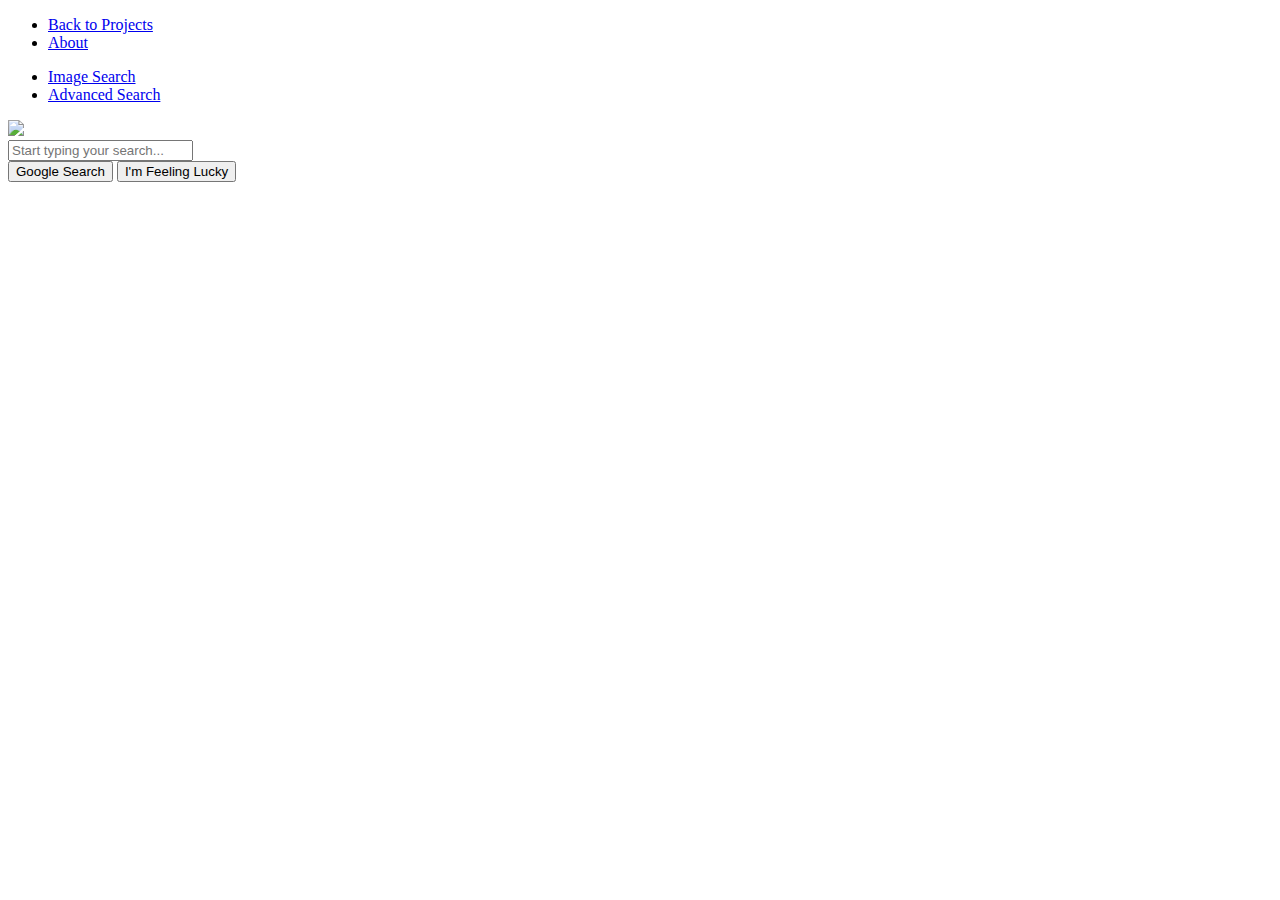
==== index.html @ b6cdde3e "Add files via upload" ====
<!DOCTYPE html>
<html lang="en">
    <head>
        <title>CS50 Project 00: Search Frontend</title>
        <meta name="viewport" content="width=device-width, initial-scale=1.0">
        <link rel="stylesheet" href="Assets/main.css">
    </head>
    <body>
   
            <nav>
                <ul class="info">
                    <li><a href="Pages/image.html">Back to Projects</a></li>
                    <li><a href="Pages/advanced.html">About</a</li>
                </ul>
    
                <ul class="search-type">
                    <li><a href="Pages/image.html">Image Search</a></li>
                    <li><a href="Pages/advanced.html">Advanced Search</a></li>
                </ul>
            </nav>
   
        <main>
            <section>
                <img src="Assets/banner.png" width="450">
                <form action="https://google.com/search">
                    <input type="text" name="q" class="search-bar" placeholder="Start typing your search...">
                    
                    <div class="btn-group">
                        <input type="submit" value="Google Search" class="btn-primary">
                        <input type="submit" name="btnI" value="I'm Feeling Lucky" class="btn-primary">
                    </div>
                   
                </form>
            </section>
        </main>
        <footer></footer>
    </body>
</html>
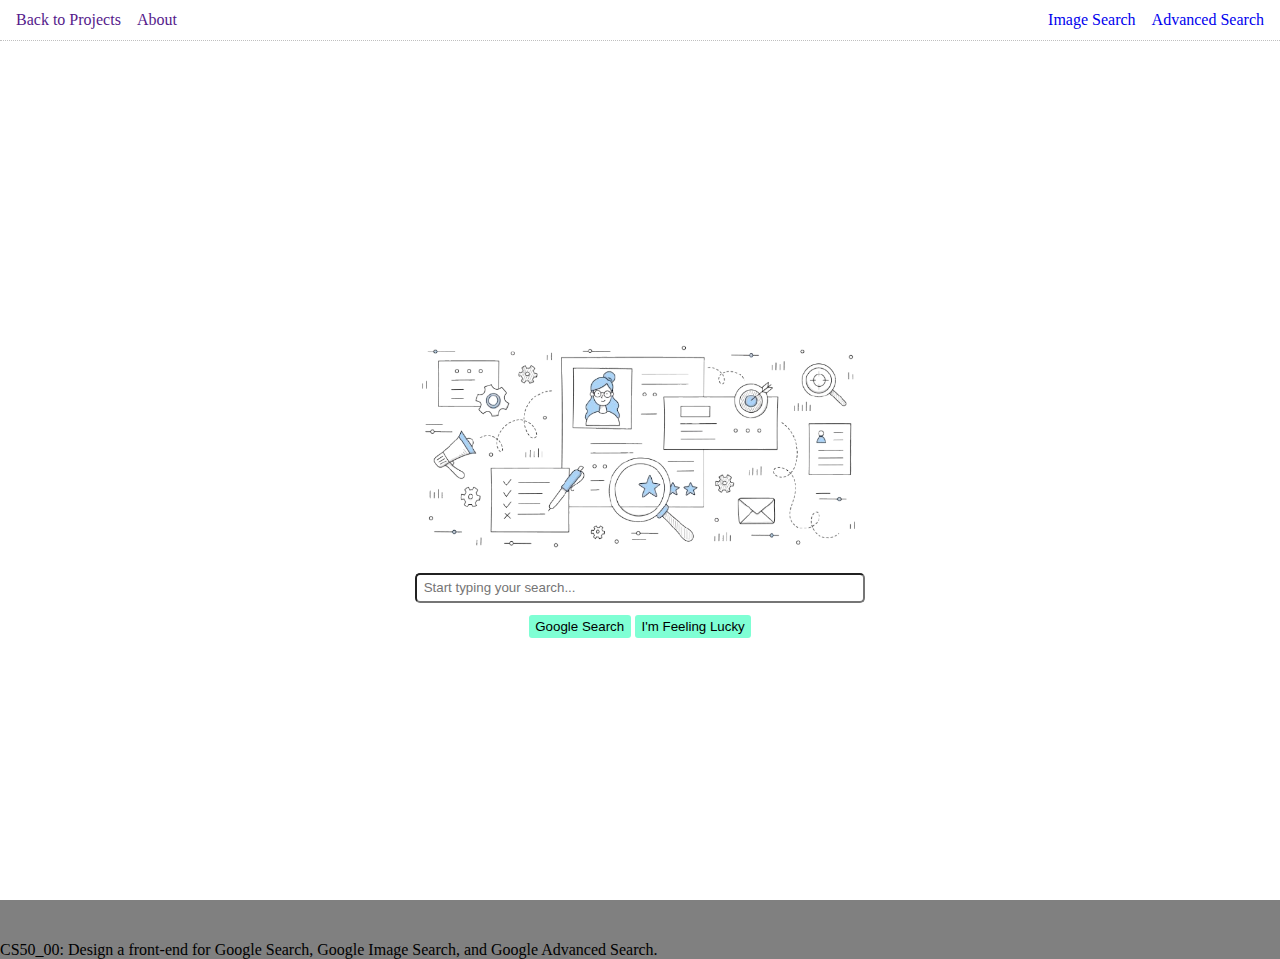
==== commit da0cfb6e: "Update index.html" ====
--- a/index.html
+++ b/index.html
@@ -6,19 +6,19 @@
         <link rel="stylesheet" href="Assets/main.css">
     </head>
     <body>
-   
-            <nav>
-                <ul class="info">
-                    <li><a href="Pages/image.html">Back to Projects</a></li>
-                    <li><a href="Pages/advanced.html">About</a</li>
-                </ul>
-    
-                <ul class="search-type">
-                    <li><a href="Pages/image.html">Image Search</a></li>
-                    <li><a href="Pages/advanced.html">Advanced Search</a></li>
-                </ul>
-            </nav>
-   
+        <!--Navigation-->
+        <nav>
+            <ul class="info">
+                <li><a href="">Back to Projects</a></li>
+                <li><a href="">About</a</li>
+            </ul>
+
+            <ul class="search-type">
+                <li><a href="Pages/image.html">Image Search</a></li>
+                <li><a href="Pages/advanced.html">Advanced Search</a></li>
+            </ul>
+        </nav>
+        <!--Content-->
         <main>
             <section>
                 <img src="Assets/banner.png" width="450">
@@ -33,6 +33,8 @@
                 </form>
             </section>
         </main>
-        <footer></footer>
+        <footer>
+            <p>CS50_00: Design a front-end for Google Search, Google Image Search, and Google Advanced Search.</p>
+        </footer>
     </body>
-</html>+</html>
--- a/Assets/main.css
+++ b/Assets/main.css
@@ -0,0 +1,15 @@
+* {margin: 0; padding: 0; box-sizing: border-box;}
+html{background: grey}
+body {background: #ffffff; height: 100vh;}
+
+nav {padding: 0.7em 1em; border-bottom: 1px silver dotted; display: flex; justify-content: space-between;}
+ul {list-style-type: none; width: 100%; display: flex; flex-flow: row wrap; gap: 1em}
+.search-type {justify-content: flex-end;}
+li a {text-decoration: none;}
+
+
+main {display: flex; height: 100%; }
+section {display: flex; line-height: 2; flex-direction: column; margin: auto }
+.search-bar {width: 100%; line-height: 2; border-radius: 5px; padding: 0 0.5em; margin: 1.5em 0 0.5em}
+.btn-group {margin: auto; width: max-content;}
+.btn-primary {background-color: aquamarine; border: none; padding: 0.3em 0.5em; border-radius: 3px;}
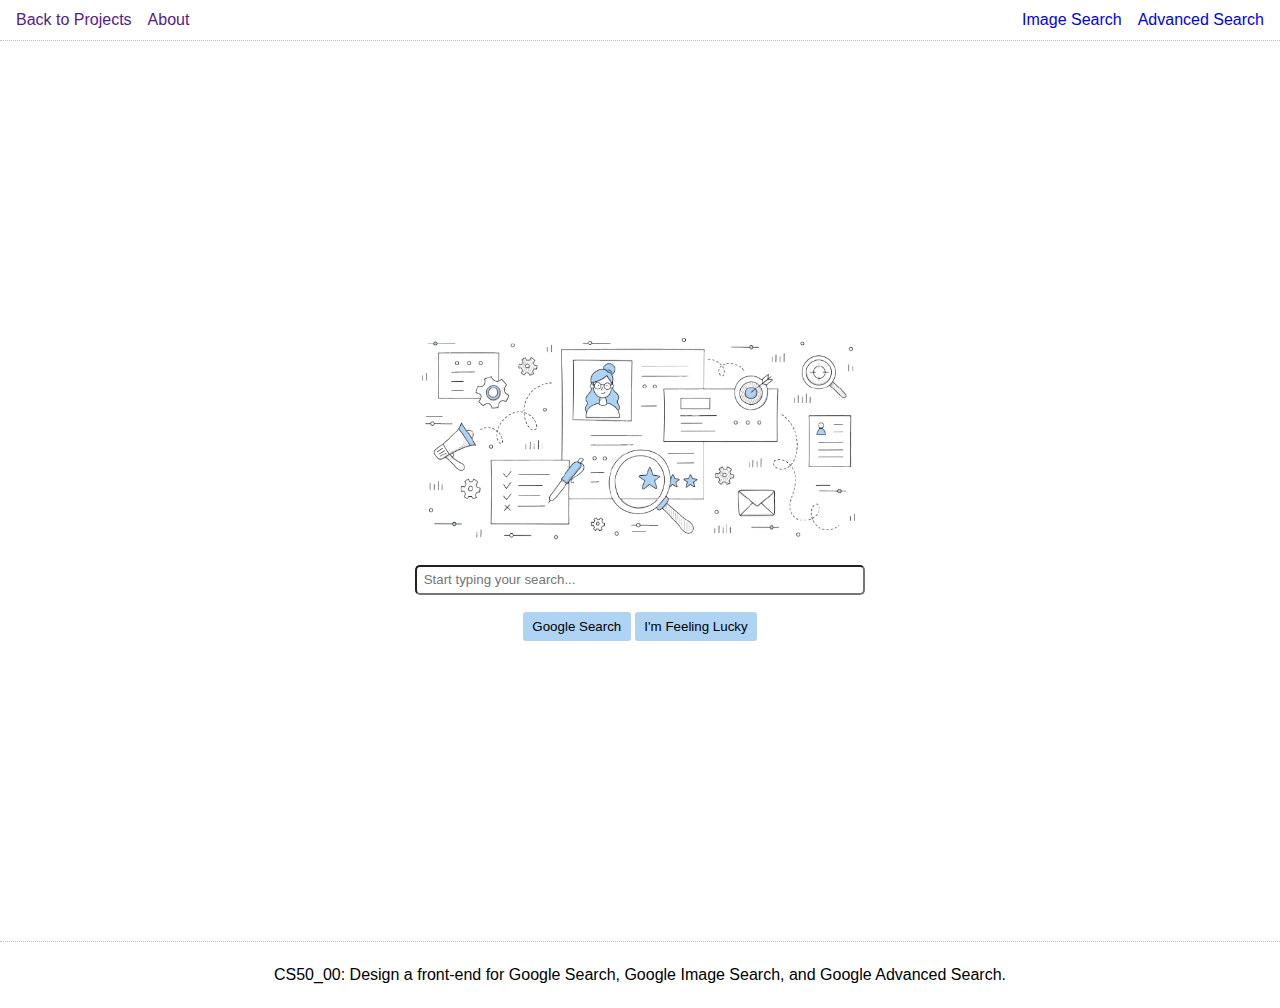
==== commit 30f1d728: "Add files via upload" ====
--- a/index.html
+++ b/index.html
@@ -37,4 +37,4 @@
             <p>CS50_00: Design a front-end for Google Search, Google Image Search, and Google Advanced Search.</p>
         </footer>
     </body>
-</html>
+</html>--- a/Assets/main.css
+++ b/Assets/main.css
@@ -1,15 +1,28 @@
-* {margin: 0; padding: 0; box-sizing: border-box;}
+:root {
+    --primary-color-1: #FFFFFF;
+    --primary-color-2: #afd3f3;
+}
+* {margin: 0; padding: 0; box-sizing: border-box; font-family: 'Gill Sans', 'Gill Sans MT', Calibri, 'Trebuchet MS', sans-serif;}
 html{background: grey}
-body {background: #ffffff; height: 100vh;}
+body { height: 100vh;}
 
-nav {padding: 0.7em 1em; border-bottom: 1px silver dotted; display: flex; justify-content: space-between;}
+nav {padding: 0.7em 1em; border-bottom: 1px silver dotted; display: flex; justify-content: space-between; background-color: var(--primary-color-1)}
 ul {list-style-type: none; width: 100%; display: flex; flex-flow: row wrap; gap: 1em}
 .search-type {justify-content: flex-end;}
 li a {text-decoration: none;}
 
 
-main {display: flex; height: 100%; }
+main {display: flex; height: 100%; background-color: var(--primary-color-1);}
 section {display: flex; line-height: 2; flex-direction: column; margin: auto }
 .search-bar {width: 100%; line-height: 2; border-radius: 5px; padding: 0 0.5em; margin: 1.5em 0 0.5em}
-.btn-group {margin: auto; width: max-content;}
-.btn-primary {background-color: aquamarine; border: none; padding: 0.3em 0.5em; border-radius: 3px;}
+.btn-group {margin: 0.5em auto; width: max-content;}
+.btn-primary {background-color: var(--primary-color-2); border: none; padding: 0.5em 0.7em; border-radius: 3px; cursor: pointer;}
+.btn-primary:hover {cursor: pointer;}
+
+.advanced-search {display: block; width: 50vw; margin: auto}
+.cell-group-1, .cell-group-2 {display: grid; grid-template-columns: auto auto auto;}
+
+.cell-group-2 {grid-template-columns: auto auto auto; gap: 1.5em}
+input {}
+
+footer {background-color: var(--primary-color-1); border-top: 1px silver dotted; padding: 1.5em 5em; text-align: center; }
